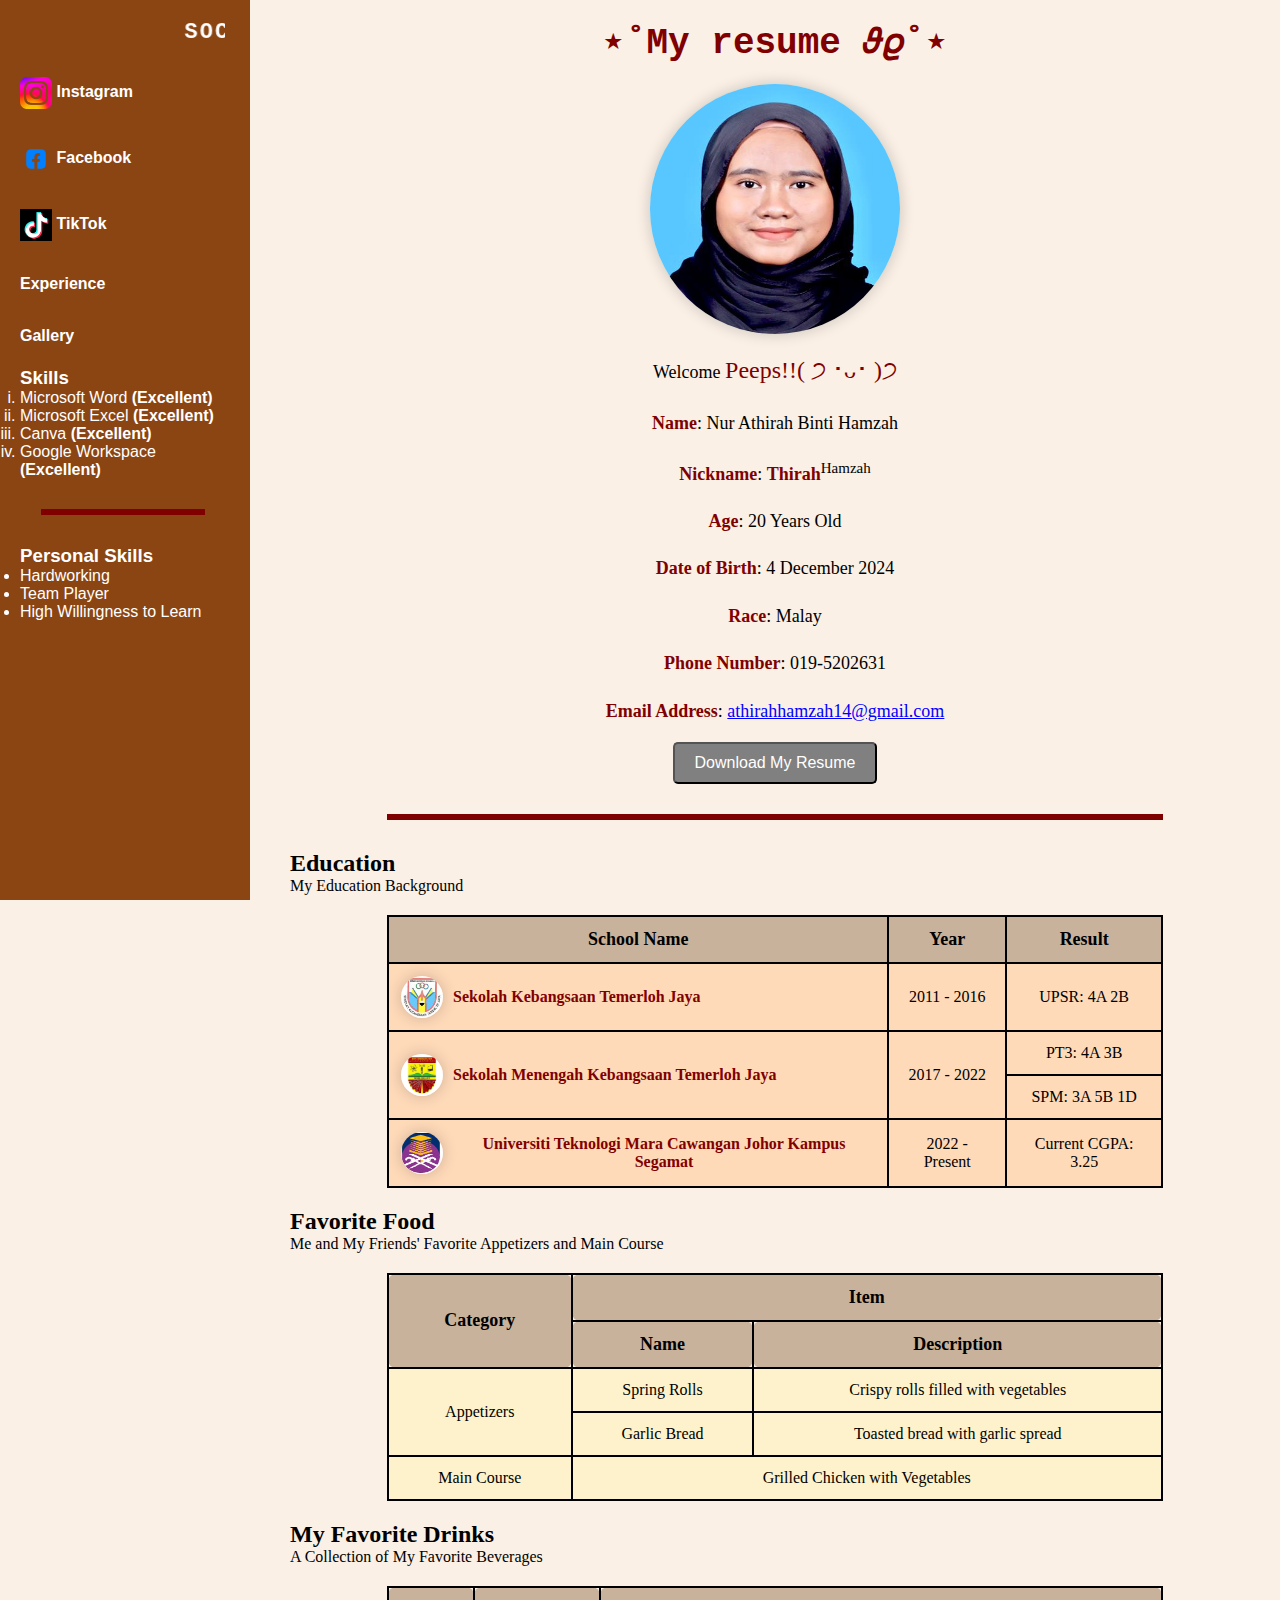
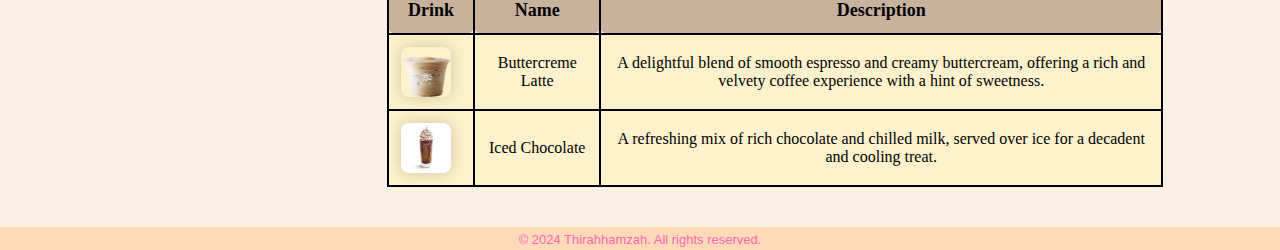
==== index.html @ 94d35664 "Add files via upload" ====
<html>
<head>
    <title>MY RESUME</title>
<link rel="stylesheet" type= "text/css" href="index.css" >
    <style>
        * {
            margin: 0;
            padding: 0;
            box-sizing: border-box;
        }

        body {
            background-color: Linen;
            font-family: 'Arial', sans-serif;
        }

        .sidebar {
            width: 250px;
            height: 100vh;
            background-color: saddlebrown;
            padding: 20px;
            color: white;
            font-family: 'Arial', sans-serif;
            position: fixed;
            top: 0;
            left: 0;
            overflow-y: auto;
            border-right: 5px solid #8B4513;
        }

        .sidebar a {
            display: block;
            color: white;
            padding: 12px 0;
            text-decoration: none;
            font-size: 16px;
            margin-bottom: 10px;
            font-weight: bold;
            border-radius: 5px;
            transition: background-color 0.3s ease;
        }

        .sidebar a:hover {
            background-color: #2980b9;
            transform: scale(1.05);
        }

        .sidebar h2 {
            text-align: center;
            font-family: Monaco, monospace;
            font-size: 22px;
            color: white;
            text-transform: uppercase;
            letter-spacing: 2px;
            margin-bottom: 20px;
        }

        .content {
            margin-left: 270px;
            padding: 20px;
            font-family: 'Georgia', serif;
        }

        .content h1 {
            font-family: Monaco, monospace;
            font-size: 36px;
            text-align: center;
            color: maroon;
            margin-bottom: 20px;
        }

        .content img {
            border-radius: 50%;
            box-shadow: 0 0 15px rgba(0, 0, 0, 0.2);
        }

        .content p {
            font-size: 18px;
            color: #black;
            text-align: center;
            margin: 15px 0;
            line-height: 1.8;
        }

        .content b {
            color: maroon;
        }

        hr {
            border: 3px solid maroon;
            width: 80%;
            margin: 30px auto;
        }

        .education-table, .food-table {
            width: 80%;
            margin: 20px auto;
            border-collapse: collapse;
        }

        .education-table th, .food-table th, .education-table td, .food-table td {
            border: 2px solid black;
            padding: 12px;
            text-align: center;
        }

        .education-table th, .food-table th {
            background-color: #c9b29c;
        }

        .education-table td, .food-table td {
            background-color: PeachPuff;
        }

        .food-table td {
            background-color: #fef2cc;
        }

        .education-table th, .food-table th {
            font-size: 18px;
        }

        .food-table td {
            font-size: 16px;
        }

        .education-table td, .food-table td {
            font-size: 16px;
        }

        .food-table th, .food-table td {
            border-radius: 8px;
                }


    </style>
</head>

<body>

    <div class="sidebar">
        <marquee><h2>Social Media</h2></marquee>
        <a href="https://www.instagram.com/" target="_blank">
            <img src="instagram.png" alt="Instagram" style="width:32px;height:32px;vertical-align:middle;">
            <span>Instagram</span>
        </a>
        <a href="https://www.facebook.com/" target="_blank">
            <img src="facebook.png" alt="Facebook" style="width:32px;height:32px;vertical-align:middle;">
            <span>Facebook</span>
        </a>
        <a href="https://www.tiktok.com/" target="_blank">
            <img src="Tiktok.jpg" alt="TikTok" style="width:32px;height:32px;vertical-align:middle;">
            <span>TikTok</span>
        </a>
        <a href="experience.html" target="_self">Experience</a>
        <a href="Gallery.html" target="_blank">Gallery</a>

        <h3>Skills</h3>
        <ol type="i">
            <li>Microsoft Word <b>(Excellent)</b></li>
            <li>Microsoft Excel <b>(Excellent)</b></li>
            <li>Canva <b>(Excellent)</b></li>
            <li>Google Workspace <b>(Excellent)</b></li>
        </ol>

        <hr>
        <h3>Personal Skills</h3>
        <ul>
            <li>Hardworking</li>
            <li>Team Player</li>
            <li>High Willingness to Learn</li>
        </ul>
    </div>

 	

    <div class="content">
        <h1>⋆˚My resume 𝜗𝜚˚⋆ </h1>
        
        <div id="clock"></div>
        

        <center><img src="thirah.jpg" alt="THIRAH" width="250" height="250"></center>

        <center>
            <p>Welcome <font size="5" color="maroon">Peeps!!( ੭ ･ᴗ･ )੭</font></p>
            <p><b>Name</b>: Nur Athirah Binti Hamzah</p>
            <p><b>Nickname</b>: <font color="hotpink"><b>Thirah</b></font><sup>Hamzah</sup></p>
            <p><b>Age</b>: 20 Years Old</p>
            <p><b>Date of Birth</b>: 4 December 2024</p>
            <p><b>Race</b>: Malay</p>
            <p><b>Phone Number</b>: 019-5202631</p>
            <p><b>Email Address</b>: <font color="blue"><u>athirahhamzah14@gmail.com</u></font></p>

            <a href="file:///C:/Users/athir/Downloads/Resume%20Intern%20.pdf" download>
            <button style="padding: 10px 20px; background-color: gray; color: white; border-radius: 5px; font-size: 16px;">Download My Resume</button>
            </a>
        </center>

        <hr>

    <h2>Education</h2>
<caption>My Education Background</caption>

<table class="education-table" border="1" cellspacing="0" cellpadding="5">
    <tr>
        <th>School Name</th>
        <th>Year</th>
        <th>Result</th>
    </tr>
    <tr>
        <td>
            <div style="display: flex; align-items: center;">
                <img src="sktj.jpg" alt="Sekolah Kebangsaan Temerloh Jaya" style="width:42px; height:42px; margin-right:10px;">
                <span><b>Sekolah Kebangsaan Temerloh Jaya</b></span>
            </div>
        </td>
        <td>2011 - 2016</td>
        <td>UPSR: 4A 2B</td>
    </tr>
    <tr>
        <td rowspan="2">
            <div style="display: flex; align-items: center;">
                <img src="smktj.jpg" alt="Sekolah Menengah Kebangsaan Temerloh Jaya" style="width:42px; height:42px; margin-right:10px;">
                <span><b>Sekolah Menengah Kebangsaan Temerloh Jaya</b></span>
            </div>
        </td>
        <td rowspan="2">2017 - 2022</td>
        <td>PT3: 4A 3B</td>
    </tr>
    <tr>
        <td>SPM: 3A 5B 1D</td>
    </tr>
    <tr>
        <td>
            <div style="display: flex; align-items: center;">
                <img src="uitm.jpg" alt="Universiti Teknologi Mara" style="width:42px; height:42px; margin-right:10px;">
                <span><b>Universiti Teknologi Mara Cawangan Johor Kampus Segamat</b></span>
            </div>
        </td>
        <td>2022 - Present</td>
        <td>Current CGPA: 3.25</td>
    </tr>
</table>
        <h2>Favorite Food</h2>
        <caption>Me and My Friends' Favorite Appetizers and Main Course</caption>

        <table class="food-table">
            <tr>
                <th rowspan="2">Category</th>
                <th colspan="2">Item</th>
                
            </tr>
            <tr>
                <th>Name</th>
                <th>Description</th>
            </tr>
            <tr>
                <td rowspan="2">Appetizers</td>
                <td>Spring Rolls</td>
                <td>Crispy rolls filled with vegetables</td>
            </tr>
            <tr>
                <td>Garlic Bread</td>
                <td>Toasted bread with garlic spread</td>
            </tr>
            <tr>
                <td>Main Course</td>
                <td colspan="2">Grilled Chicken with Vegetables</td>
            </tr>
        </table>


<h2>My Favorite Drinks</h2>
<caption>A Collection of My Favorite Beverages</caption>

<table class="food-table">
    <tr>
        <th>Drink</th>
        <th>Name</th>
        <th>Description</th>
    </tr>
    <tr>
        <td>
            <div style="display: flex; align-items: center; justify-content: center;">
                <img src="coffee.jpg" alt="Coffee" style="width:50px; height:50px; border-radius:8px; margin-right:10px;">
            </div>
        </td>
        <td>Buttercreme Latte </td>
        <td>A delightful blend of smooth espresso and creamy buttercream, offering a rich and velvety coffee experience with a hint of sweetness.</td>
    </tr>
    <tr>
        <td>
            <div style="display: flex; align-items: center; justify-content: center;">
                <img src="iced_chocolate.jpg" alt="Iced Chocolate" style="width:50px; height:50px; border-radius:8px; margin-right:10px;">
            </div>
        </td>
        <td>Iced Chocolate</td>
        <td>A refreshing mix of rich chocolate and chilled milk, served over ice for a decadent and cooling treat.</td>
    </tr>
</table>

    </div>

    
<div class="section"> 
 
<div class="footer"> 
  <p><center><p>© 2024 Thirahhamzah. All rights reserved.</p></center> 
</div> 

</body>
</html>
---- index.css ----
.footer { 
  padding: 5px; 
  text-align: center; 
  background-color: Peachpuff; 
  color: hotpink; 
  font-size: 13px; 
  font-family: Arial;
}
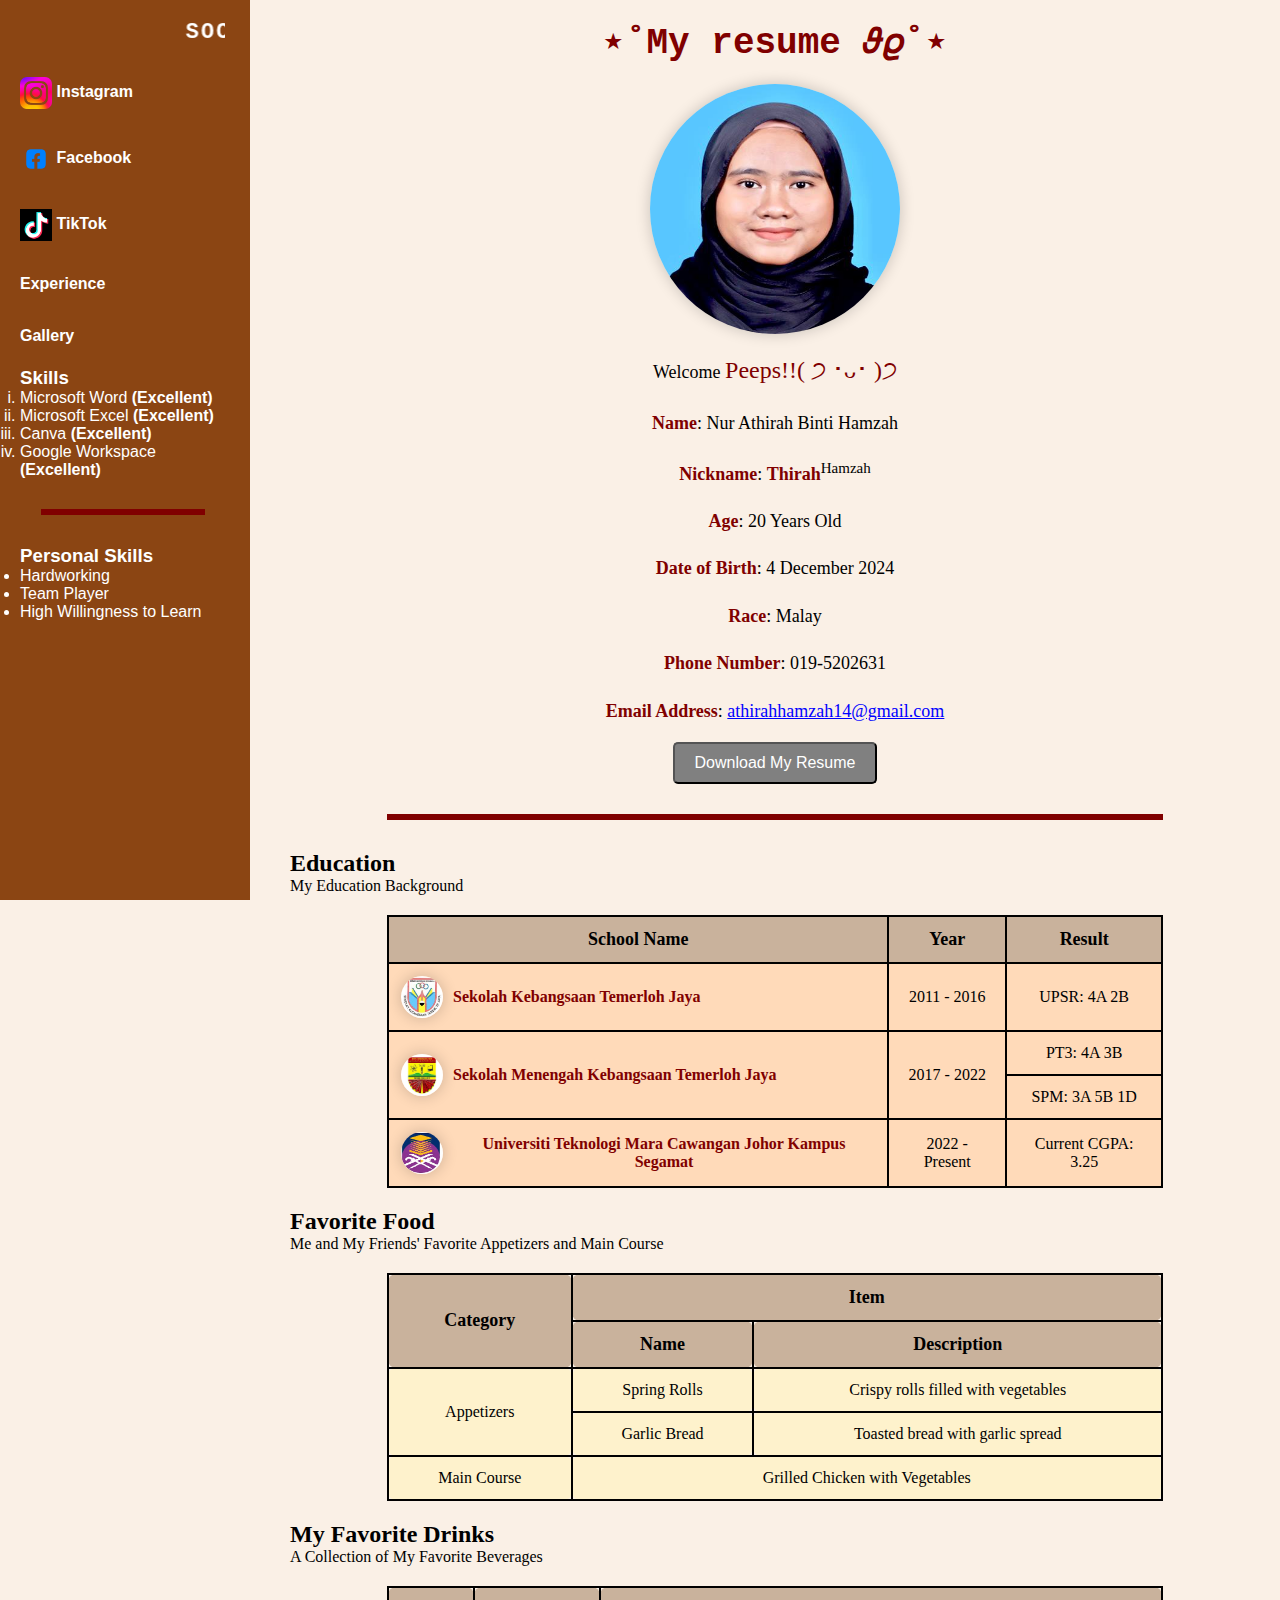
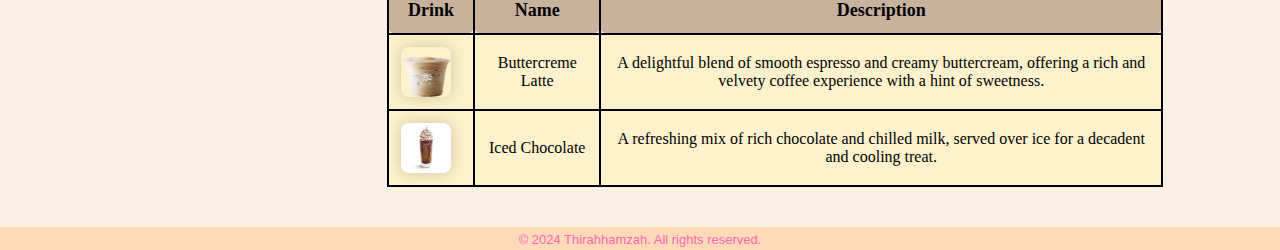
==== commit 65efa418: "Add files via upload" ====
--- a/index.html
+++ b/index.html
@@ -193,7 +193,7 @@
             <p><b>Phone Number</b>: 019-5202631</p>
             <p><b>Email Address</b>: <font color="blue"><u>athirahhamzah14@gmail.com</u></font></p>
 
-            <a href="file:///C:/Users/athir/Downloads/Resume%20Intern%20.pdf" download>
+            <a href="file:///C:/Users/athir/OneDrive/Desktop/imd318/Resume%20Intern%20.pdf" download>
             <button style="padding: 10px 20px; background-color: gray; color: white; border-radius: 5px; font-size: 16px;">Download My Resume</button>
             </a>
         </center>
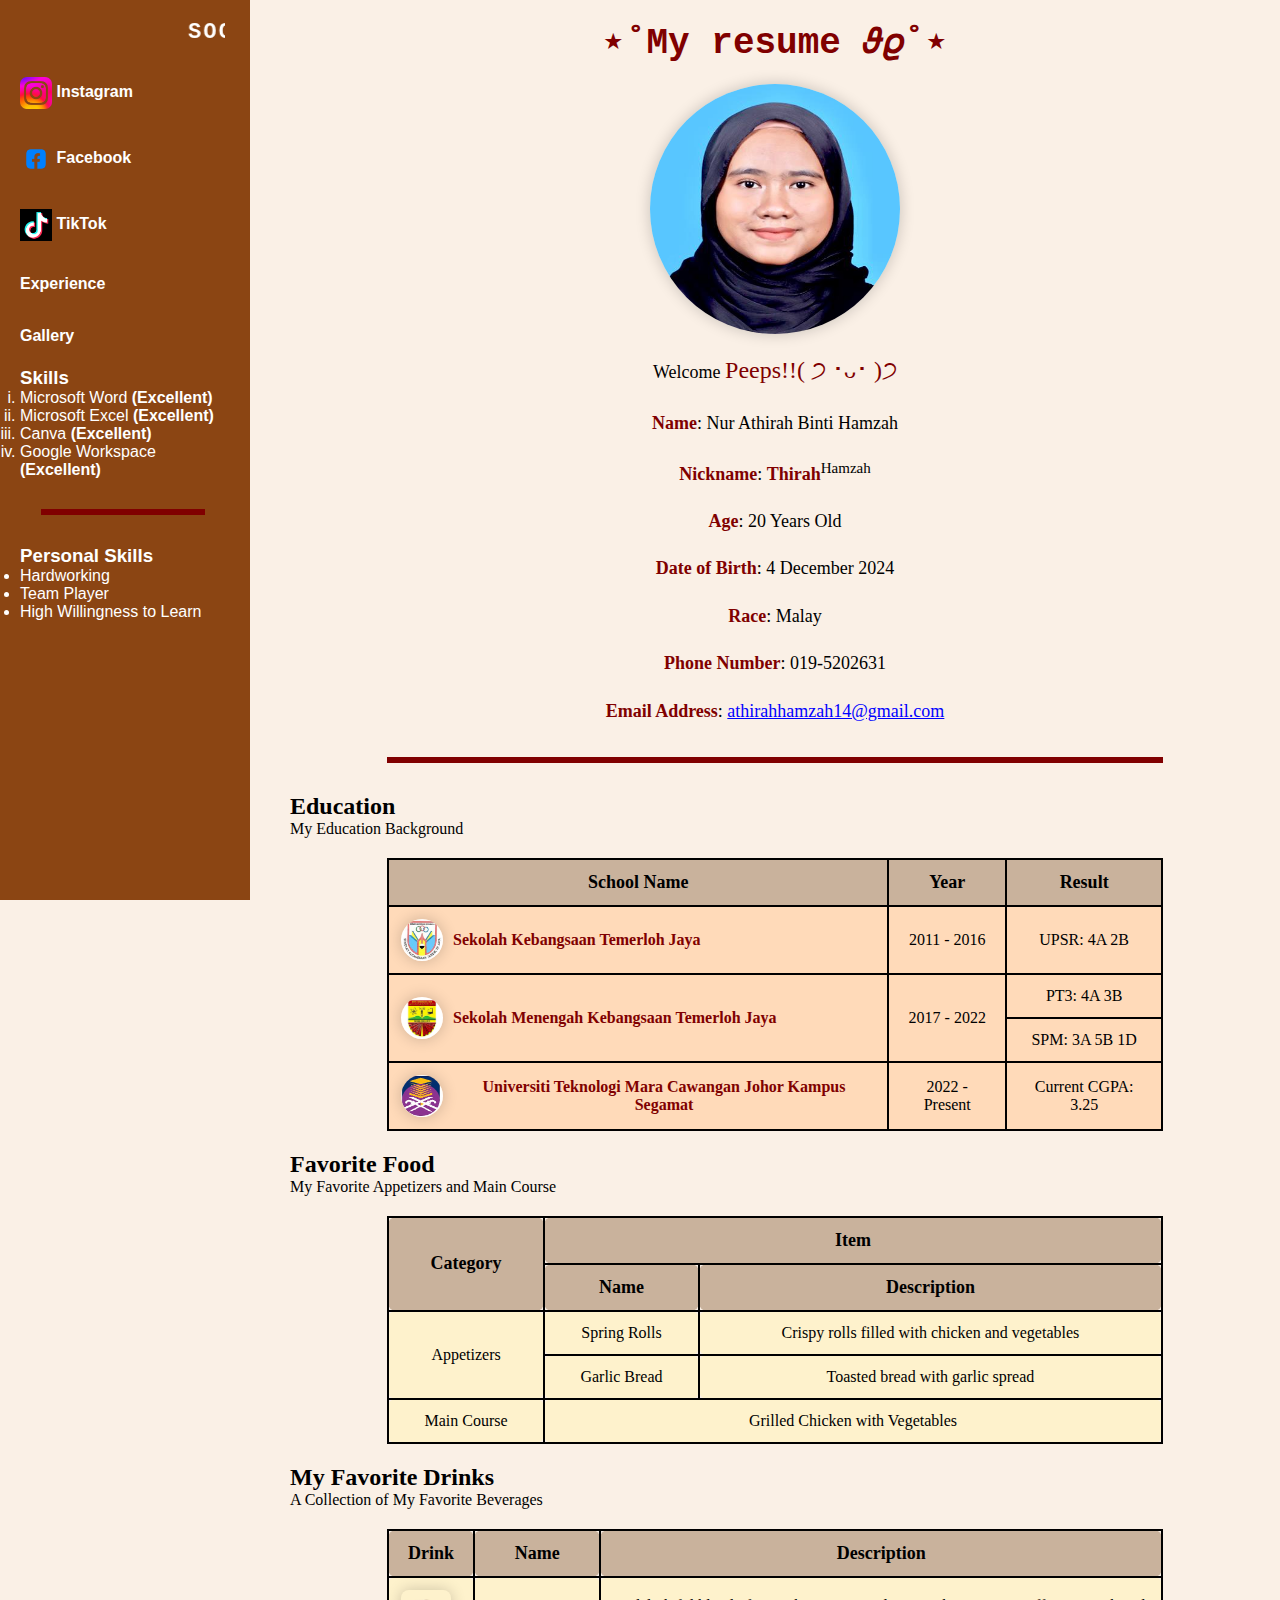
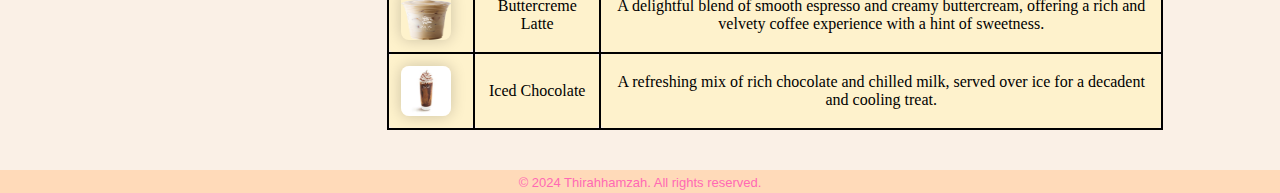
==== commit adbe265f: "Add files via upload" ====
--- a/index.html
+++ b/index.html
@@ -192,10 +192,6 @@
             <p><b>Race</b>: Malay</p>
             <p><b>Phone Number</b>: 019-5202631</p>
             <p><b>Email Address</b>: <font color="blue"><u>athirahhamzah14@gmail.com</u></font></p>
-
-            <a href="file:///C:/Users/athir/OneDrive/Desktop/imd318/Resume%20Intern%20.pdf" download>
-            <button style="padding: 10px 20px; background-color: gray; color: white; border-radius: 5px; font-size: 16px;">Download My Resume</button>
-            </a>
         </center>
 
         <hr>
@@ -244,7 +240,7 @@
     </tr>
 </table>
         <h2>Favorite Food</h2>
-        <caption>Me and My Friends' Favorite Appetizers and Main Course</caption>
+        <caption>My Favorite Appetizers and Main Course</caption>
 
         <table class="food-table">
             <tr>
@@ -259,7 +255,7 @@
             <tr>
                 <td rowspan="2">Appetizers</td>
                 <td>Spring Rolls</td>
-                <td>Crispy rolls filled with vegetables</td>
+                <td>Crispy rolls filled with chicken and vegetables</td>
             </tr>
             <tr>
                 <td>Garlic Bread</td>
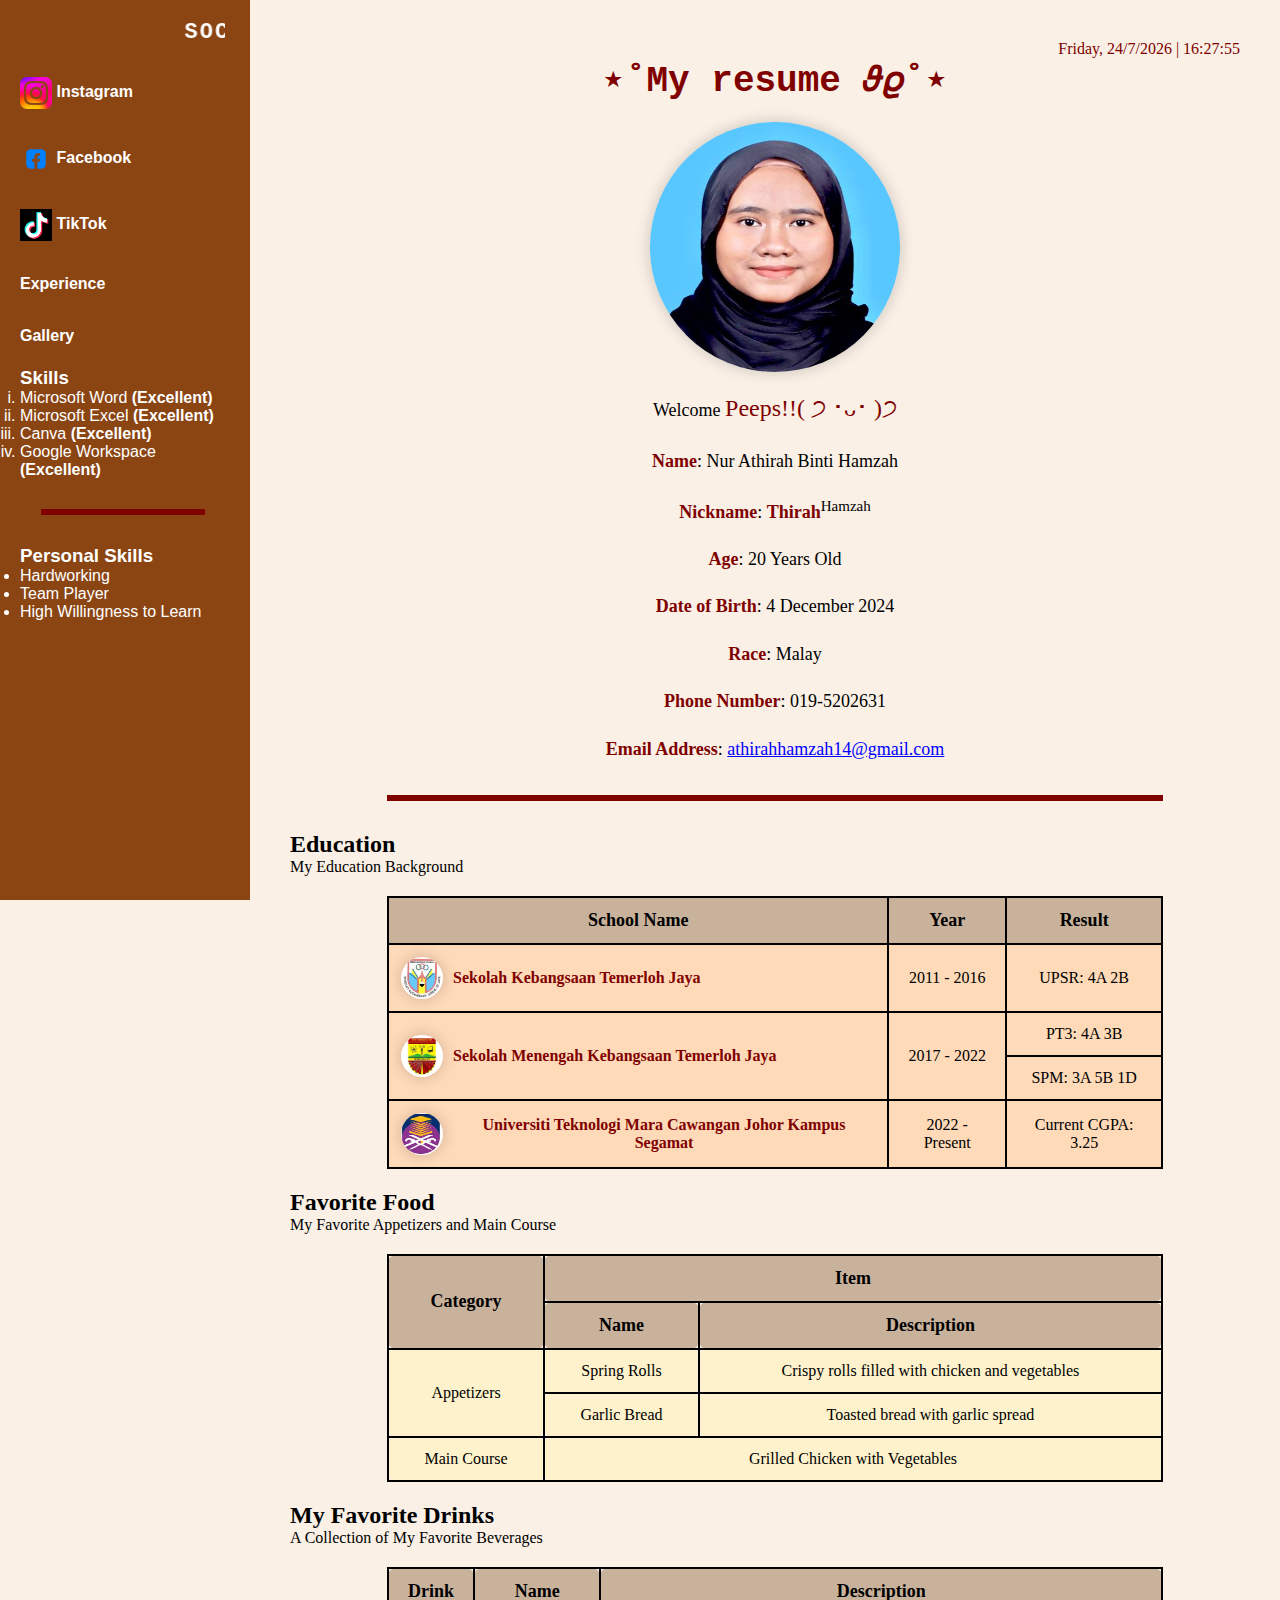
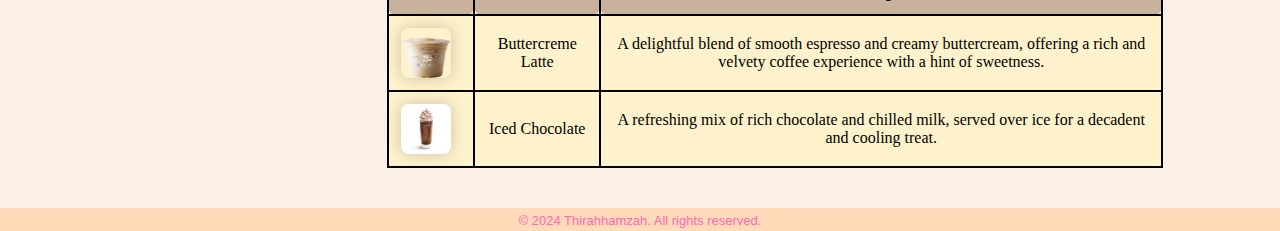
==== commit 14ca13f4: "Add files via upload" ====
--- a/index.html
+++ b/index.html
@@ -1,4 +1,3 @@
-
 <html>
 <head>
     <title>MY RESUME</title>
@@ -131,7 +130,20 @@
 
         .food-table th, .food-table td {
             border-radius: 8px;
-                }
+         }
+
+	 {
+            font-family: 'Arial', sans-serif;
+            background-color: Linen;
+            text-align: center;
+        }
+        #clock {
+            font-size: 20px;
+            color: maroon;
+            font-family: 'Georgia', serif;
+            margin-top: 20px;
+        }
+
 
 
     </style>
@@ -176,11 +188,40 @@
  	
 
     <div class="content">
+
+<div style="text-align: right; margin-right: 20px;">
+    <div id="clock" style="font-size: 16px; color: maroon;"></div>
+</div>
+
+<script>
+    function updateClock() {
+        var today = new Date();
+
+        var dayOfWeek = today.toLocaleString('en-us', { weekday: 'long' });
+        var day = today.getDate();
+        var month = today.getMonth() + 1; // Month is 0-based
+        var year = today.getFullYear();
+
+        var hours = today.getHours();
+        var minutes = today.getMinutes();
+        var seconds = today.getSeconds();
+
+        minutes = (minutes < 10) ? '0' + minutes : minutes;
+        seconds = (seconds < 10) ? '0' + seconds : seconds;
+
+        var timeString = hours + ':' + minutes + ':' + seconds;
+        var dateString = dayOfWeek + ', ' + day + '/' + month + '/' + year;
+
+        document.getElementById('clock').innerHTML = dateString + ' | ' + timeString;
+    }
+
+    setInterval(updateClock, 1000);
+    updateClock();
+</script>
+
         <h1>⋆˚My resume 𝜗𝜚˚⋆ </h1>
         
-        <div id="clock"></div>
-        
-
+       
         <center><img src="thirah.jpg" alt="THIRAH" width="250" height="250"></center>
 
         <center>
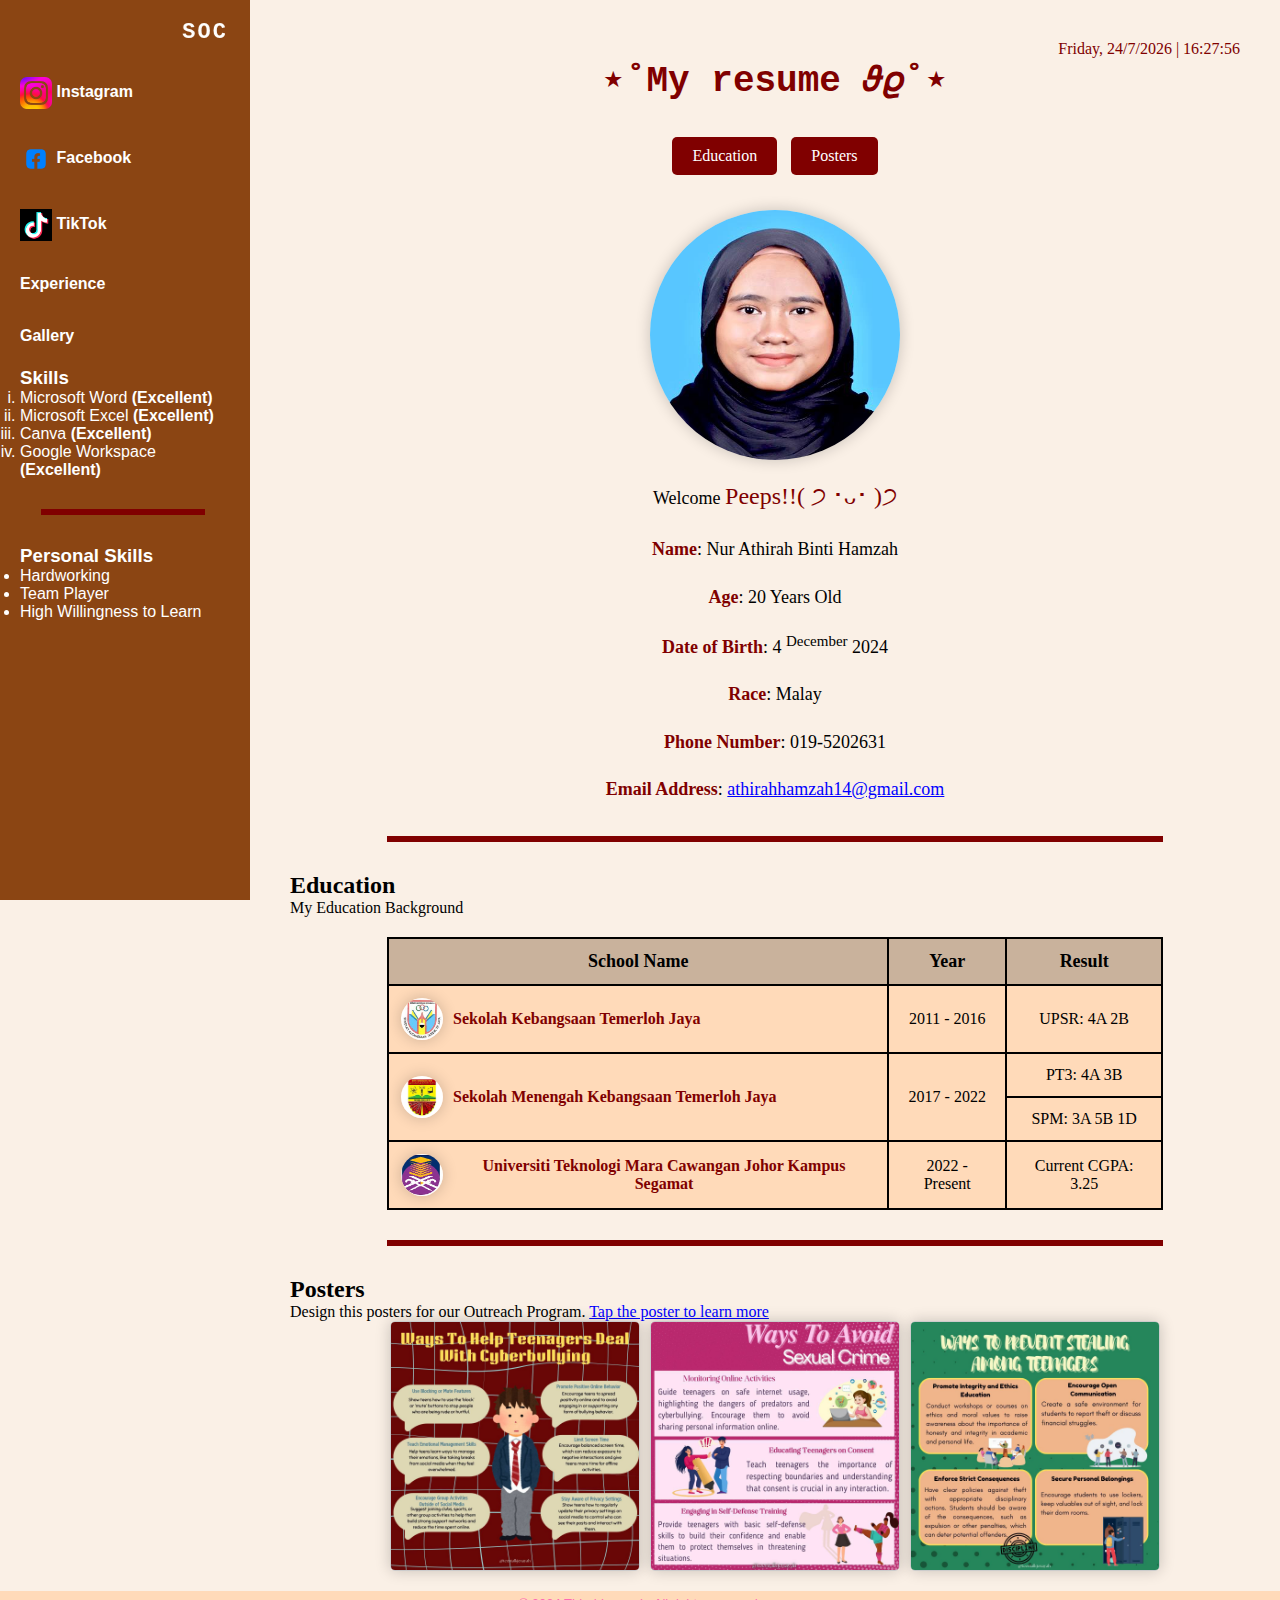
==== commit cf8d9632: "Add files via upload" ====
--- a/index.html
+++ b/index.html
@@ -143,9 +143,47 @@
             font-family: 'Georgia', serif;
             margin-top: 20px;
         }
-
-
-
+ .poster-container {
+        display: flex;
+        gap: 10px;
+        justify-content: center;
+        align-items: center;
+    }
+    .poster-container img {
+        width: 250px; /* Adjust the width as needed */
+        height: auto;
+        border: 1px solid #ccc;
+        border-radius: 5px;
+        cursor: pointer;
+    }
+    .poster-container img:hover {
+        box-shadow: 0 0 10px rgba(0, 0, 0, 0.5);
+    }
+.bookmark-container {
+            text-align: center;
+            margin: 20px 0;
+            padding: 10px;
+        }
+
+        .bookmark-button {
+            background-color: maroon;
+            color: white;
+            padding: 10px 20px;
+            border: none;
+            border-radius: 5px;
+            font-size: 16px;
+            margin: 5px;
+            cursor: pointer;
+            text-decoration: none;
+            display: inline-block;
+            transition: background-color 0.3s ease;
+        }
+
+        .bookmark-button:hover {
+            background-color: #8B0000;
+        }
+
+	
     </style>
 </head>
 
@@ -220,16 +258,24 @@
 </script>
 
         <h1>⋆˚My resume 𝜗𝜚˚⋆ </h1>
+       
+<center>
+<div class="bookmark-container">
+        <a href="#education" class="bookmark-button">Education</a>
+        <a href="#posters" class="bookmark-button">Posters</a>
         
+    </div> 
+</center>
+
+
        
         <center><img src="thirah.jpg" alt="THIRAH" width="250" height="250"></center>
 
         <center>
             <p>Welcome <font size="5" color="maroon">Peeps!!( ੭ ･ᴗ･ )੭</font></p>
             <p><b>Name</b>: Nur Athirah Binti Hamzah</p>
-            <p><b>Nickname</b>: <font color="hotpink"><b>Thirah</b></font><sup>Hamzah</sup></p>
             <p><b>Age</b>: 20 Years Old</p>
-            <p><b>Date of Birth</b>: 4 December 2024</p>
+            <p><b>Date of Birth</b>: 4 <sup>December</sup> 2024</p>
             <p><b>Race</b>: Malay</p>
             <p><b>Phone Number</b>: 019-5202631</p>
             <p><b>Email Address</b>: <font color="blue"><u>athirahhamzah14@gmail.com</u></font></p>
@@ -237,7 +283,7 @@
 
         <hr>
 
-    <h2>Education</h2>
+    <h2 id="education">Education</h2>
 <caption>My Education Background</caption>
 
 <table class="education-table" border="1" cellspacing="0" cellpadding="5">
@@ -280,63 +326,24 @@
         <td>Current CGPA: 3.25</td>
     </tr>
 </table>
-        <h2>Favorite Food</h2>
-        <caption>My Favorite Appetizers and Main Course</caption>
-
-        <table class="food-table">
-            <tr>
-                <th rowspan="2">Category</th>
-                <th colspan="2">Item</th>
-                
-            </tr>
-            <tr>
-                <th>Name</th>
-                <th>Description</th>
-            </tr>
-            <tr>
-                <td rowspan="2">Appetizers</td>
-                <td>Spring Rolls</td>
-                <td>Crispy rolls filled with chicken and vegetables</td>
-            </tr>
-            <tr>
-                <td>Garlic Bread</td>
-                <td>Toasted bread with garlic spread</td>
-            </tr>
-            <tr>
-                <td>Main Course</td>
-                <td colspan="2">Grilled Chicken with Vegetables</td>
-            </tr>
-        </table>
-
-
-<h2>My Favorite Drinks</h2>
-<caption>A Collection of My Favorite Beverages</caption>
-
-<table class="food-table">
-    <tr>
-        <th>Drink</th>
-        <th>Name</th>
-        <th>Description</th>
-    </tr>
-    <tr>
-        <td>
-            <div style="display: flex; align-items: center; justify-content: center;">
-                <img src="coffee.jpg" alt="Coffee" style="width:50px; height:50px; border-radius:8px; margin-right:10px;">
-            </div>
-        </td>
-        <td>Buttercreme Latte </td>
-        <td>A delightful blend of smooth espresso and creamy buttercream, offering a rich and velvety coffee experience with a hint of sweetness.</td>
-    </tr>
-    <tr>
-        <td>
-            <div style="display: flex; align-items: center; justify-content: center;">
-                <img src="iced_chocolate.jpg" alt="Iced Chocolate" style="width:50px; height:50px; border-radius:8px; margin-right:10px;">
-            </div>
-        </td>
-        <td>Iced Chocolate</td>
-        <td>A refreshing mix of rich chocolate and chilled milk, served over ice for a decadent and cooling treat.</td>
-    </tr>
-</table>
+
+<hr>
+        <h2 id="posters">Posters</h2>
+        <caption>Design this posters for our Outreach Program. <font color="blue"><u>Tap the poster to learn more</u></caption>
+
+
+        <div class="poster-container">
+    <a href="https://www.canva.com/design/DAGWFsW8fGo/SX50DheRgFIh7KSwOjMwcA/edit" target="_blank">
+        <img src="poster1.jpg" alt="Poster 1">
+    </a>
+    <a href="https://www.canva.com/design/DAGWuguzPhs/o8BBh3SLBvyIp0o6VzmMEg/edit" target="_blank">
+        <img src="poster2.jpg" alt="Poster 2">
+    </a>
+    <a href="https://www.canva.com/design/DAGYHVHGCGU/15VY4HPqKT024ECDb7_mKQ/edit" target="_blank">
+        <img src="poster3.jpg" alt="Poster 3">
+    </a>
+</div>
+
 
     </div>
 
@@ -348,4 +355,4 @@
 </div> 
 
 </body>
-</html>
+</html> 